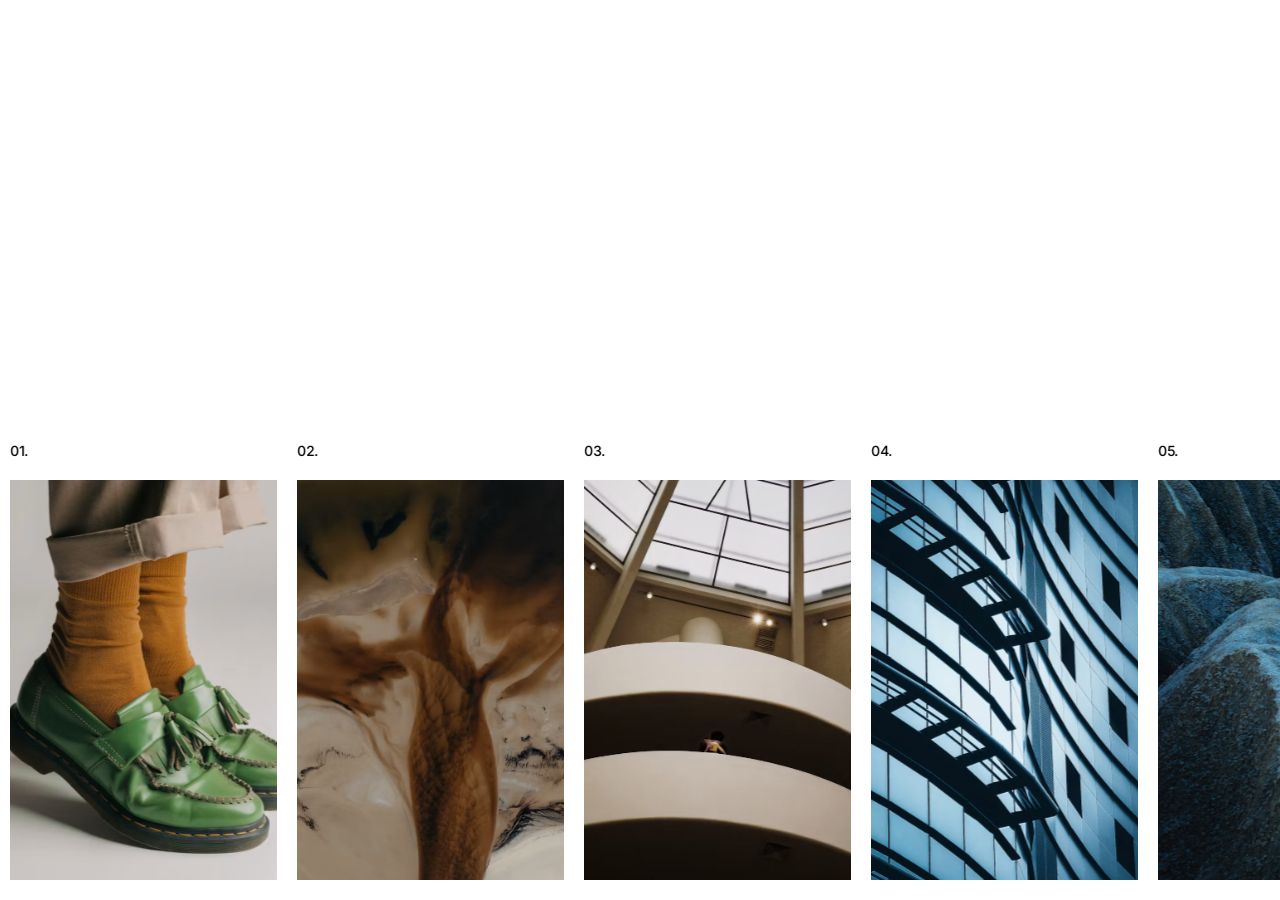
==== index.html @ cc7c4946 "Infinite marquee slider with open/paging viewer Co-Authored-By: Claude Opus 5.5 <noreply@anthropic.c" ====
<!doctype html>
<html lang="ru">
<head>
  <meta charset="utf-8">
  <meta name="viewport" content="width=device-width, initial-scale=1">
  <title>Slider Marquee</title>
  <link rel="preconnect" href="https://fonts.googleapis.com">
  <link rel="preconnect" href="https://fonts.gstatic.com" crossorigin>
  <link href="https://fonts.googleapis.com/css2?family=Inter:wght@500&display=swap" rel="stylesheet">
  <link rel="stylesheet" href="style.css">
</head>
<body>
  <main class="slider" data-slider aria-label="Галерея">
    <div class="slider__track" data-track></div>
  </main>

  <div class="viewer" data-viewer aria-hidden="true">
    <p class="viewer__num"><span data-viewer-num></span></p>
    <div class="viewer__media" data-viewer-media>
      <div class="viewer__frame">
        <img class="viewer__img" data-viewer-img alt="" draggable="false">
      </div>
    </div>
  </div>

  <!-- Круг-курсор: OPEN над карточками, CLOSE / PREV / NEXT в открытом слайде -->
  <button class="cursor" type="button" tabindex="-1" data-cursor data-mode="open" aria-label="Открыть">
    <span data-label="open"><span>Open</span></span>
    <span data-label="close"><span>Close</span></span>
    <span data-label="prev"><span>Prev</span></span>
    <span data-label="next"><span>Next</span></span>
  </button>

  <script src="script.js"></script>
</body>
</html>
---- style.css ----
:root {
  --bg: #fff;
  --fg: #000;
  --muted: #f5f5f5;

  /* Макет 1920px: карточка 400px, gap/отступы 20px */
  --pad: 20px;
  --gap: 20px;
  --slide-w: clamp(220px, 20.8333vw, 400px);

  --ease-out: cubic-bezier(0.22, 1, 0.36, 1);
  --ease-in-out: cubic-bezier(0.76, 0, 0.24, 1);
}

*,
*::before,
*::after {
  box-sizing: border-box;
}

html,
body {
  height: 100%;
  margin: 0;
}

body {
  overflow: hidden;
  background: var(--bg);
  color: var(--fg);
  font-family: "Inter", system-ui, sans-serif;
  font-weight: 500;
  -webkit-font-smoothing: antialiased;
}

/* Единое кольцо фокуса с клавиатуры для всех элементов */
:focus-visible {
  outline: 2px solid var(--fg);
  outline-offset: 4px;
}

img {
  display: block;
  user-select: none;
  -webkit-user-drag: none;
}

/* ---------- Slider ---------- */

.slider {
  position: fixed;
  inset: 0;
  cursor: grab;
  touch-action: pan-y;
  user-select: none;
}

.slider.is-dragging {
  cursor: grabbing;
}

.slider__track {
  position: absolute;
  left: 0;
  right: 0;
  bottom: var(--pad);
}

.slide {
  position: absolute;
  left: 0;
  bottom: 0;
  display: flex;
  flex-direction: column;
  gap: 20px;
  width: var(--slide-w);
  outline: none;
  scale: 1;
  transition: scale 0.9s var(--ease-out);
  will-change: translate, scale;
}

/* Зажатие ленты: карточки слегка уменьшаются */
.slider.is-pressed .slide {
  scale: 0.94;
  transition-duration: 0.5s;
}

/* clip-path на .slide__media срезает её собственный outline,
   поэтому кольцо рисуем отдельным слоем поверх области фото */
.slide:focus-visible {
  outline: none;
}

.slide::after {
  content: "";
  position: absolute;
  left: 0;
  bottom: 0;
  width: 100%;
  aspect-ratio: 2 / 3;
  outline: 2px solid transparent;
  outline-offset: 4px;
  pointer-events: none;
}

.slide:focus-visible::after {
  outline-color: var(--fg);
}

.slide__num {
  margin: 0;
  overflow: hidden;
  font-size: 14px;
  line-height: 1.2;
  letter-spacing: -0.02em;
}

.slide__num span {
  display: block;
  transform: translateY(110%);
}

.slide__media {
  position: relative;
  aspect-ratio: 2 / 3;
  overflow: hidden;
  clip-path: inset(100% 0 0 0);
}

.slide__parallax {
  position: absolute;
  inset: 0;
  will-change: transform;
}

/* Изображение шире рамки — запас под параллакс */
.slide__img {
  position: absolute;
  top: 0;
  left: -20%;
  width: 140%;
  height: 100%;
  object-fit: cover;
  scale: 1;
  transition: scale 1.2s var(--ease-out);
}

.slide.is-hover .slide__img {
  scale: 1.08;
}

/* ---------- Появление: маска раскрывается снизу вверх ---------- */

.is-ready .slide__media {
  animation: mask-reveal 1s var(--ease-in-out) var(--delay, 0s) both;
}

.is-ready .slide__img {
  animation: img-reveal 1.3s var(--ease-out) var(--delay, 0s) both;
}

.is-ready .slide__num span {
  animation: num-reveal 0.8s var(--ease-out) calc(var(--delay, 0s) + 0.25s) both;
}

.slide.is-static .slide__media,
.slide.is-static .slide__img,
.slide.is-static .slide__num span {
  animation: none;
  clip-path: none;
  transform: none;
}

@keyframes mask-reveal {
  from { clip-path: inset(100% 0 0 0); }
  to { clip-path: inset(0 0 0 0); }
}

@keyframes img-reveal {
  from { transform: translateY(15%) scale(1.3); }
  to { transform: none; }
}

@keyframes num-reveal {
  from { transform: translateY(110%); }
  to { transform: none; }
}

/* ---------- Открытый слайд ---------- */

.slide.is-active .slide__media {
  visibility: hidden;
}

.viewer {
  position: fixed;
  inset: 0;
  z-index: 10;
  visibility: hidden;
  pointer-events: none;
}

.is-open .viewer,
.viewer.is-flying {
  visibility: visible;
}

.is-open .viewer {
  pointer-events: auto;
}

@media (pointer: fine) {
  .is-open .viewer {
    cursor: none;
  }
}

.viewer__num {
  position: absolute;
  top: 24px;
  left: var(--pad);
  margin: 0;
  overflow: hidden;
  font-size: clamp(40px, 4.1667vw, 80px);
  line-height: 1;
  letter-spacing: -0.02em;
}

.viewer__num span {
  display: block;
  transform: translateY(110%);
  transition: transform 0.5s var(--ease-in-out);
}

.is-open .viewer__num span {
  transform: none;
  transition: transform 0.8s var(--ease-out) 0.3s;
}

.viewer__media {
  position: fixed;
  overflow: hidden;
}

/* Кадр листания: маска живёт на кадре и не двигается, фото двигается внутри.
   Так кадр никогда не меняет ширину и не съезжает при быстрых кликах. */
.viewer__frame {
  position: absolute;
  inset: 0;
  overflow: hidden;
}

.viewer__img {
  position: absolute;
  top: 0;
  left: 0;
  width: 100%;
  height: 100%;
  object-fit: cover;
}

/* Круг-курсор: OPEN над карточками ленты; в открытом слайде CLOSE на фоне,
   PREV / NEXT над левой и правой половиной фото. Клики проходят сквозь него. */
.cursor {
  position: fixed;
  top: 0;
  left: 0;
  z-index: 20;
  width: 100px;
  height: 100px;
  margin: -50px 0 0 -50px;
  padding: 0;
  border: 0;
  border-radius: 50%;
  background: var(--muted);
  color: var(--fg);
  font: inherit;
  font-size: 12px;
  line-height: 1.2;
  text-transform: uppercase;
  pointer-events: none;
  scale: 0;
  transition: scale 0.35s var(--ease-in-out);
  will-change: translate, scale;
}

.is-open .cursor {
  scale: 1;
  transition: scale 0.5s var(--ease-out) 0.35s;
}

.cursor.is-visible {
  scale: 1;
  transition: scale 0.5s var(--ease-out);
}

/* Над карточкой системный курсор прячем — его заменяет круг */
.slider.is-cursor {
  cursor: none;
}

/* Волна от круга при нажатии — над фоном круга, под подписью */
.cursor::after {
  content: "";
  position: absolute;
  inset: 0;
  z-index: -1;
  border-radius: 50%;
  background: var(--muted);
  opacity: 0;
  pointer-events: none;
}

/* Подписи меняются через маску: строка-окно, текст въезжает снизу и уходит вверх */
.cursor [data-label] {
  position: absolute;
  top: 50%;
  left: 0;
  right: 0;
  overflow: hidden;
  translate: 0 -50%;
}

.cursor [data-label] span {
  display: block;
  transform: translateY(110%);
}

.cursor[data-mode="open"] [data-label="open"] span,
.cursor[data-mode="close"] [data-label="close"] span,
.cursor[data-mode="prev"] [data-label="prev"] span,
.cursor[data-mode="next"] [data-label="next"] span {
  transform: none;
}

@media (prefers-reduced-motion: reduce) {
  .is-ready .slide__media,
  .is-ready .slide__img,
  .is-ready .slide__num span {
    animation-duration: 0.01s;
    animation-delay: 0s;
  }
}
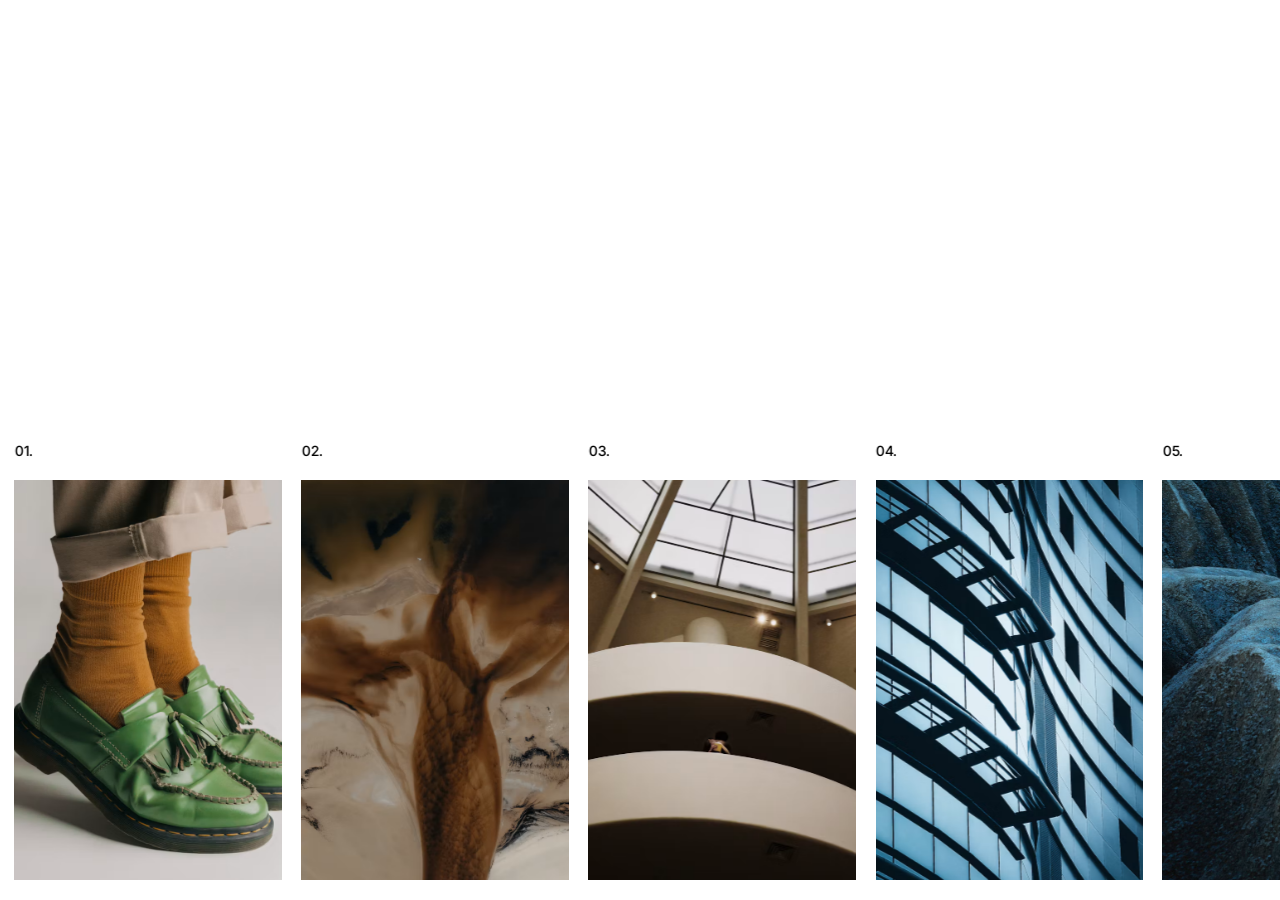
==== commit 485293c7: "Add touch swipes to the open photo, hide focus ring on touch Swipe left/right pages photos while the" ====
--- a/index.html
+++ b/index.html
@@ -7,7 +7,7 @@
   <link rel="preconnect" href="https://fonts.googleapis.com">
   <link rel="preconnect" href="https://fonts.gstatic.com" crossorigin>
   <link href="https://fonts.googleapis.com/css2?family=Inter:wght@500&display=swap" rel="stylesheet">
-  <link rel="stylesheet" href="style.css">
+  <link rel="stylesheet" href="style.css?v=6">
 </head>
 <body>
   <main class="slider" data-slider aria-label="Галерея">
@@ -31,6 +31,6 @@
     <span data-label="next"><span>Next</span></span>
   </button>
 
-  <script src="script.js"></script>
+  <script src="script.js?v=6"></script>
 </body>
 </html>
--- a/style.css
+++ b/style.css
@@ -31,6 +31,7 @@
   font-family: "Inter", system-ui, sans-serif;
   font-weight: 500;
   -webkit-font-smoothing: antialiased;
+  -webkit-tap-highlight-color: transparent;
 }
 
 /* Единое кольцо фокуса с клавиатуры для всех элементов */
@@ -208,6 +209,7 @@
 
 .is-open .viewer {
   pointer-events: auto;
+  touch-action: none; /* свайпы обрабатываем сами, без pull-to-refresh */
 }
 
 @media (pointer: fine) {
@@ -295,6 +297,26 @@
   transition: scale 0.5s var(--ease-out);
 }
 
+/* Тач: круга нет — карточки и фото управляются тапами */
+.is-touch .cursor {
+  display: none;
+}
+
+@media (hover: none), (pointer: coarse) {
+  .cursor {
+    display: none;
+  }
+}
+
+/* И кольца фокуса на тач тоже нет */
+.is-touch :focus-visible {
+  outline: none;
+}
+
+.is-touch .slide:focus-visible::after {
+  outline-color: transparent;
+}
+
 /* Над карточкой системный курсор прячем — его заменяет круг */
 .slider.is-cursor {
   cursor: none;
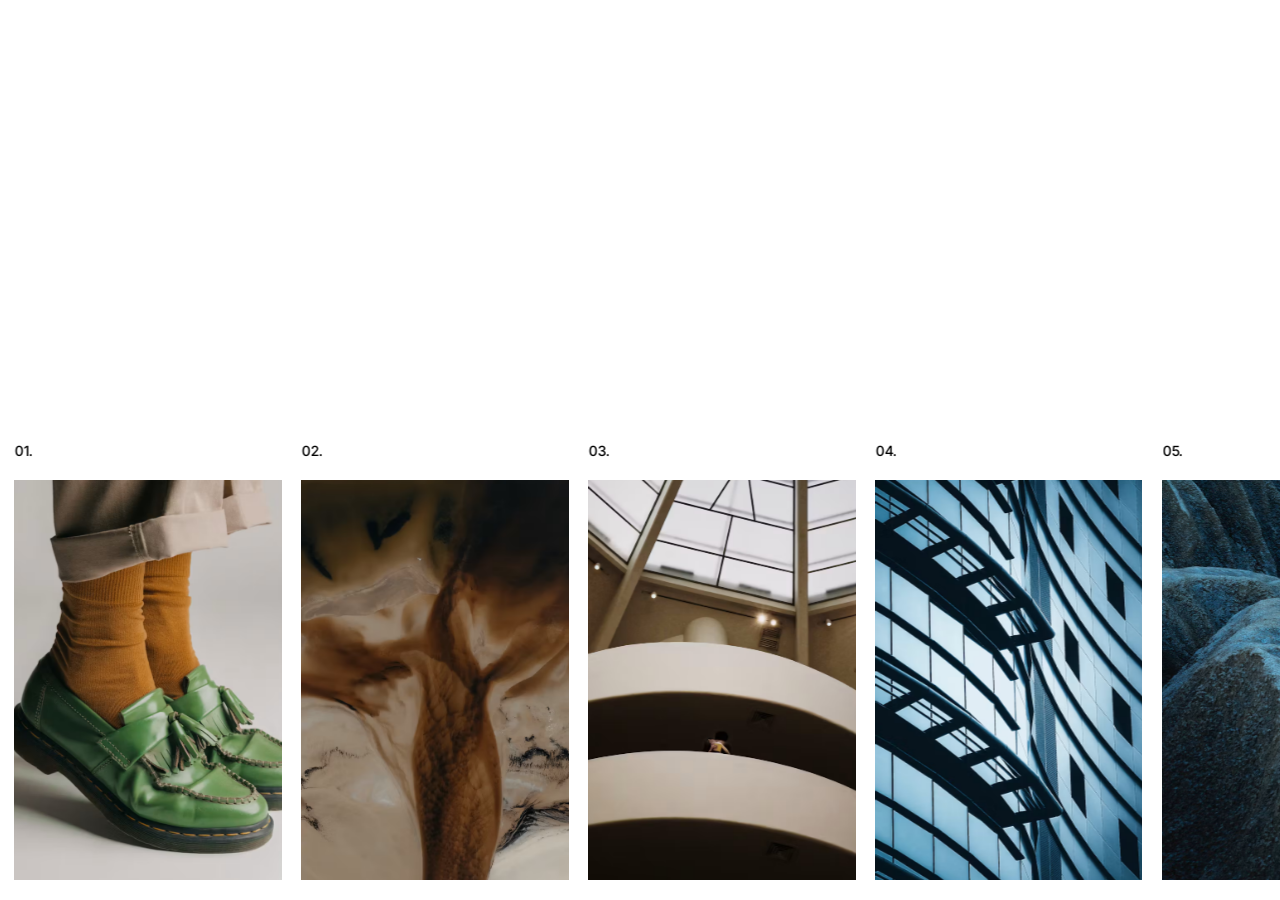
==== commit 2fe66cc3: "Convert slide images to AVIF Same 900px resolution at quality 60: 5.8 MB of PNG down to 438 KB.  Co-" ====
--- a/index.html
+++ b/index.html
@@ -7,7 +7,7 @@
   <link rel="preconnect" href="https://fonts.googleapis.com">
   <link rel="preconnect" href="https://fonts.gstatic.com" crossorigin>
   <link href="https://fonts.googleapis.com/css2?family=Inter:wght@500&display=swap" rel="stylesheet">
-  <link rel="stylesheet" href="style.css?v=6">
+  <link rel="stylesheet" href="style.css?v=7">
 </head>
 <body>
   <main class="slider" data-slider aria-label="Галерея">
@@ -31,6 +31,6 @@
     <span data-label="next"><span>Next</span></span>
   </button>
 
-  <script src="script.js?v=6"></script>
+  <script src="script.js?v=7"></script>
 </body>
 </html>
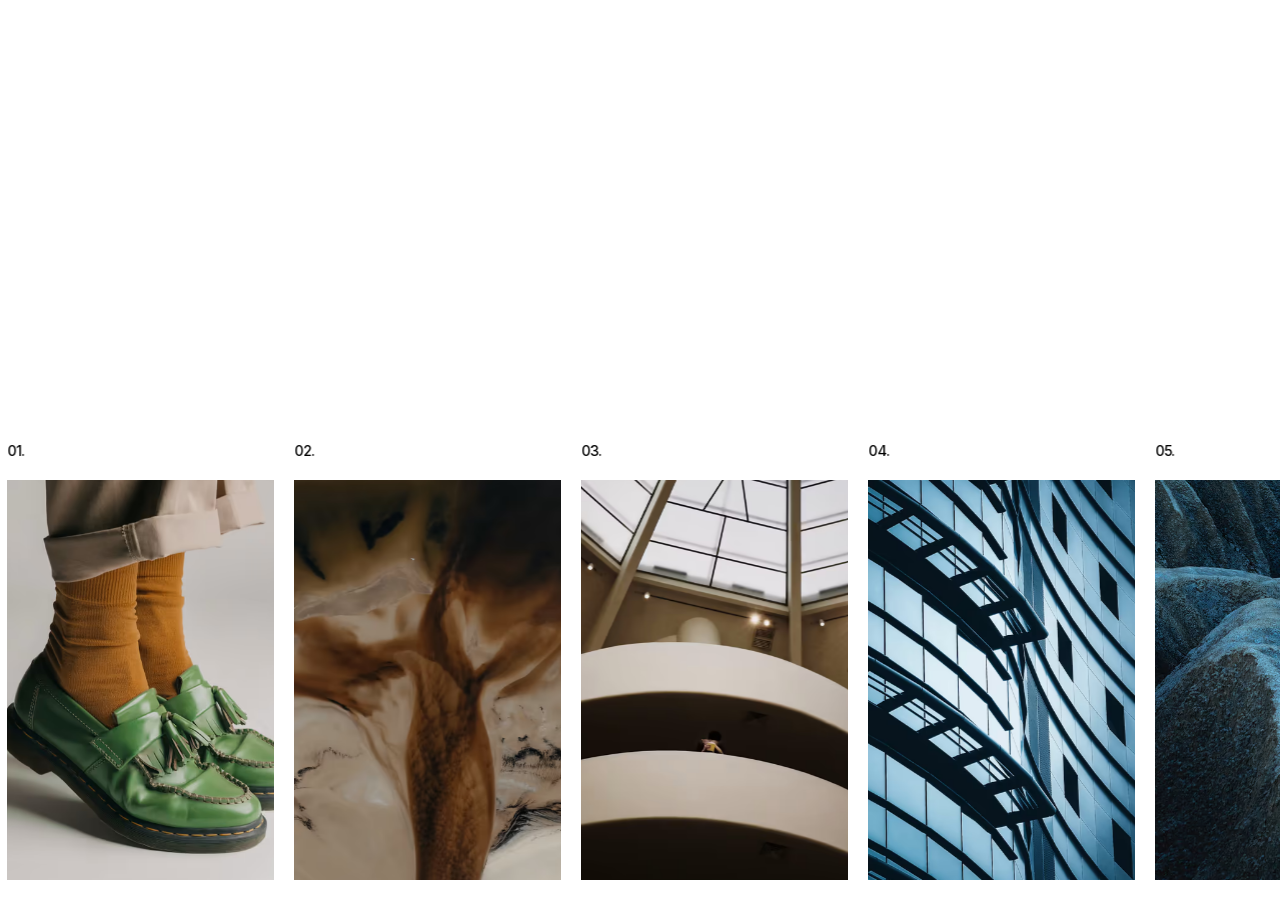
==== commit f318fb62: "Speed up first load: self-hosted font, srcset, LCP preload - Inter 500 is served from the project an" ====
--- a/index.html
+++ b/index.html
@@ -4,10 +4,14 @@
   <meta charset="utf-8">
   <meta name="viewport" content="width=device-width, initial-scale=1">
   <title>Slider Marquee</title>
-  <link rel="preconnect" href="https://fonts.googleapis.com">
-  <link rel="preconnect" href="https://fonts.gstatic.com" crossorigin>
-  <link href="https://fonts.googleapis.com/css2?family=Inter:wght@500&display=swap" rel="stylesheet">
-  <link rel="stylesheet" href="style.css?v=7">
+  <!-- Шрифт и первое фото браузер начинает качать сразу, не дожидаясь CSS и скрипта -->
+  <link rel="preload" href="assets/fonts/inter-500-latin.woff2" as="font" type="font/woff2" crossorigin>
+  <link rel="preload" as="image" fetchpriority="high"
+    href="assets/slide-01-600.avif"
+    imagesrcset="assets/slide-01-600.avif 600w, assets/slide-01.avif 900w"
+    imagesizes="(max-width: 1056px) 308px, (max-width: 1920px) 29.17vw, 560px">
+  <link rel="stylesheet" href="style.css?v=8">
+  <script src="script.js?v=8" defer></script>
 </head>
 <body>
   <main class="slider" data-slider aria-label="Галерея">
@@ -30,7 +34,5 @@
     <span data-label="prev"><span>Prev</span></span>
     <span data-label="next"><span>Next</span></span>
   </button>
-
-  <script src="script.js?v=7"></script>
 </body>
 </html>
--- a/style.css
+++ b/style.css
@@ -1,3 +1,12 @@
+/* Inter 500, латиница — весь видимый текст латинский */
+@font-face {
+  font-family: "Inter";
+  font-style: normal;
+  font-weight: 500;
+  font-display: swap;
+  src: url("assets/fonts/inter-500-latin.woff2") format("woff2");
+}
+
 :root {
   --bg: #fff;
   --fg: #000;
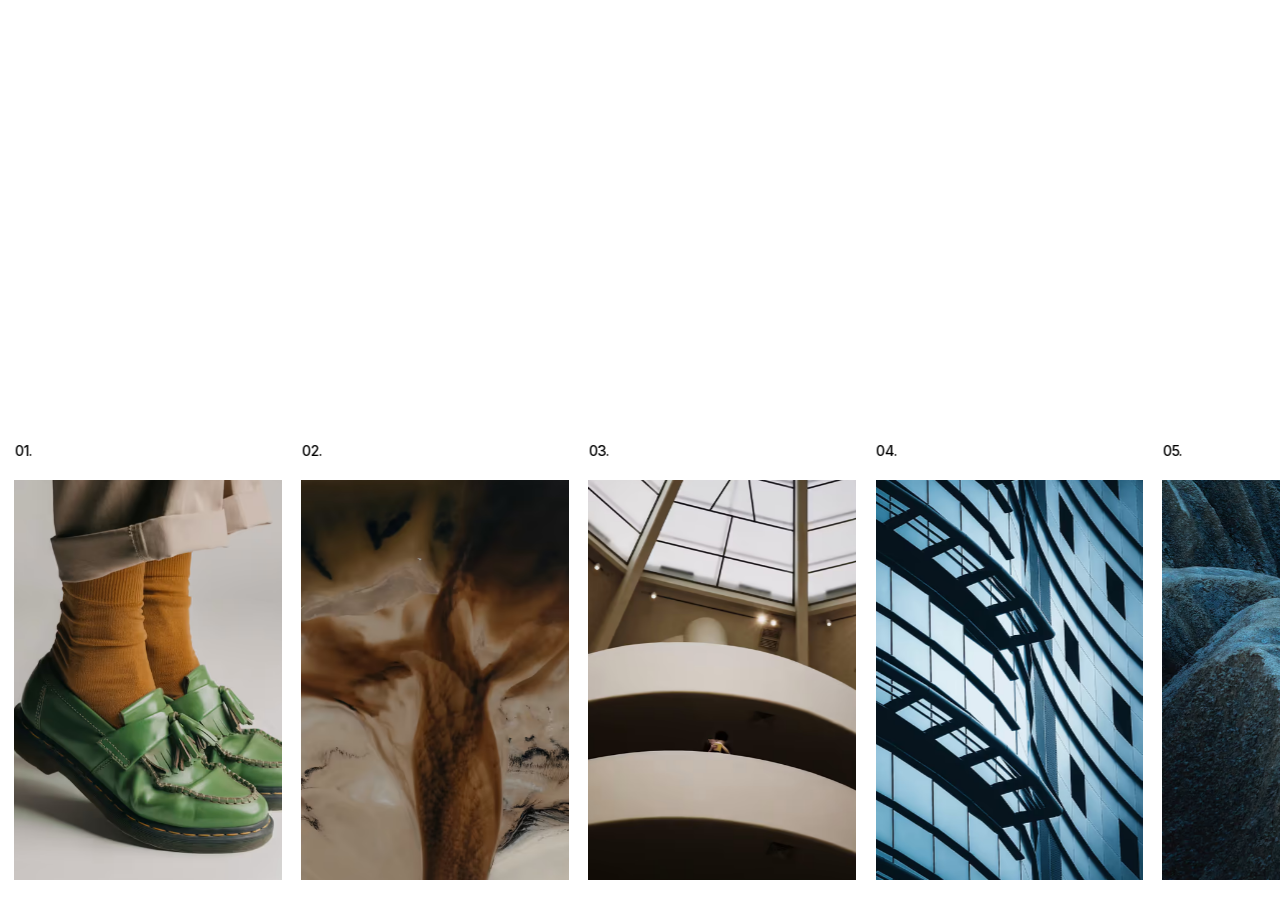
==== commit f4a29c54: "Add Webflow build of the slider, faster reveal - webflow/: script that takes cards from Designer mar" ====
--- a/index.html
+++ b/index.html
@@ -10,8 +10,8 @@
     href="assets/slide-01-600.avif"
     imagesrcset="assets/slide-01-600.avif 600w, assets/slide-01.avif 900w"
     imagesizes="(max-width: 1056px) 308px, (max-width: 1920px) 29.17vw, 560px">
-  <link rel="stylesheet" href="style.css?v=8">
-  <script src="script.js?v=8" defer></script>
+  <link rel="stylesheet" href="style.css?v=10">
+  <script src="script.js?v=10" defer></script>
 </head>
 <body>
   <main class="slider" data-slider aria-label="Галерея">
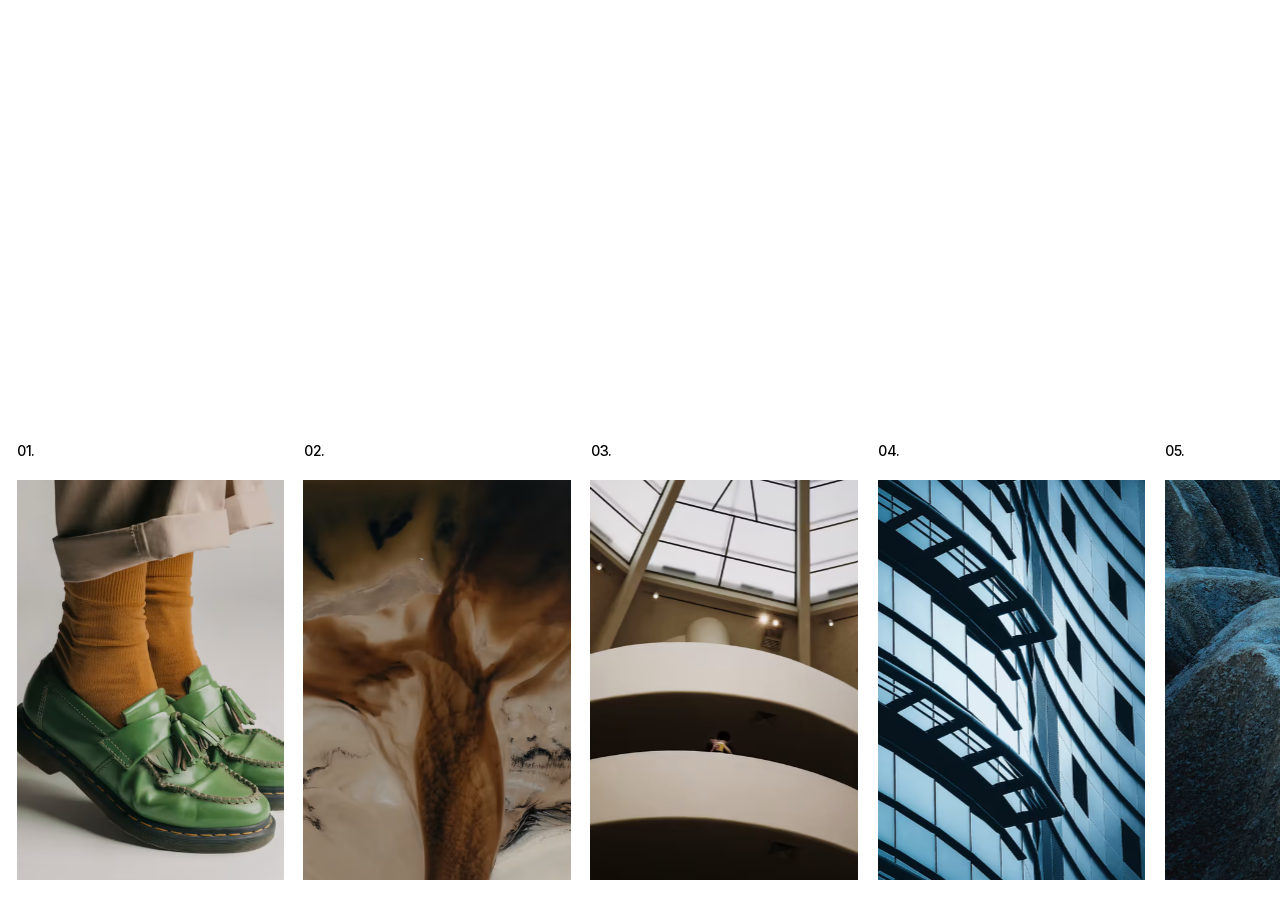
==== commit ad9f68b1: "Lighter mobile runtime: no background prefetch, idle strip while open - Full-size photos are prefetc" ====
--- a/index.html
+++ b/index.html
@@ -10,8 +10,8 @@
     href="assets/slide-01-600.avif"
     imagesrcset="assets/slide-01-600.avif 600w, assets/slide-01.avif 900w"
     imagesizes="(max-width: 1056px) 308px, (max-width: 1920px) 29.17vw, 560px">
-  <link rel="stylesheet" href="style.css?v=10">
-  <script src="script.js?v=10" defer></script>
+  <link rel="stylesheet" href="style.css?v=12">
+  <script src="script.js?v=12" defer></script>
 </head>
 <body>
   <main class="slider" data-slider aria-label="Галерея">
